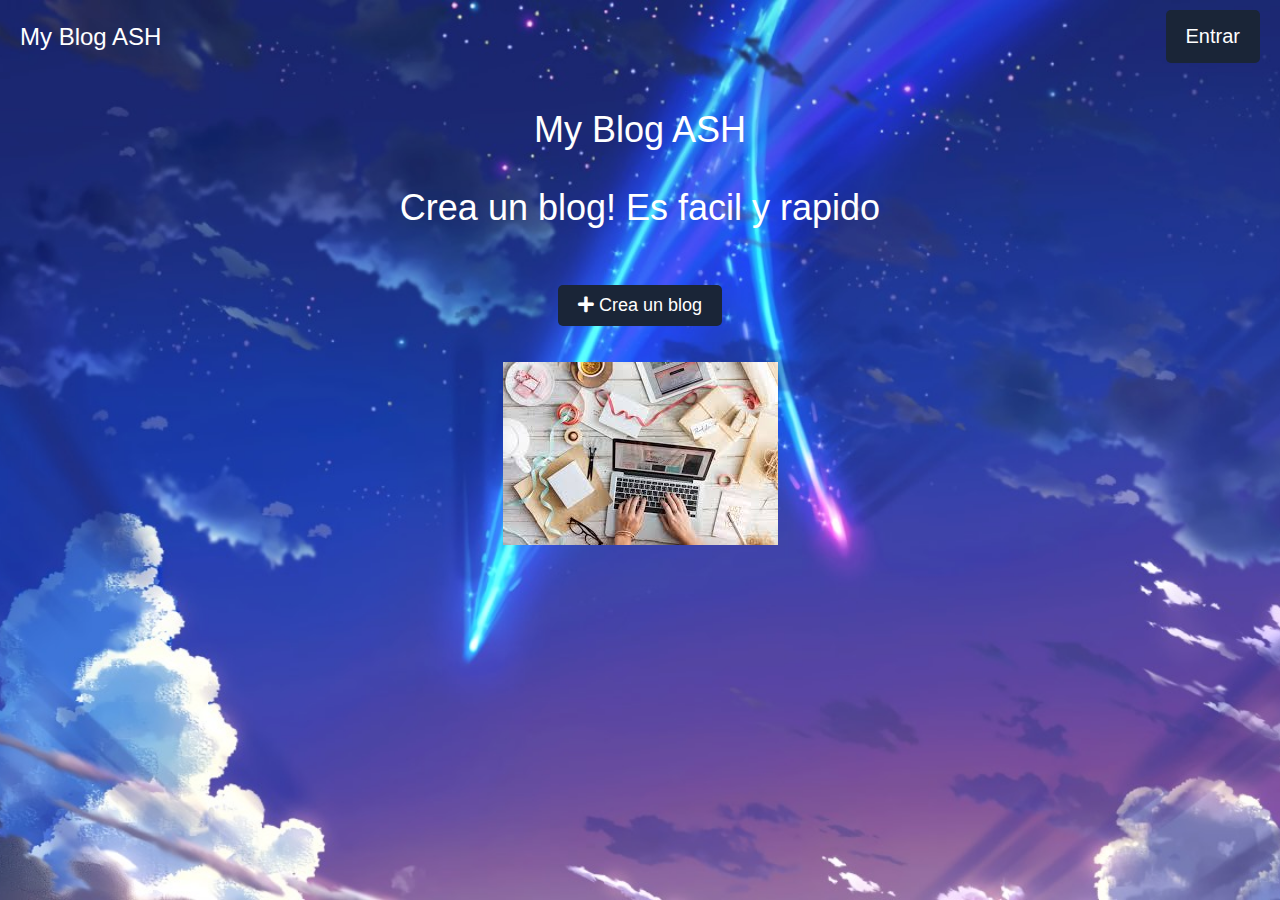
==== index.html @ e14abf4f "subir proyecto" ====
<!DOCTYPE html>
<html lang="es">

<head>
    <meta charset="UTF-8">
    <title>ash</title>
    <meta name="viewport"
        content="width=device-width, user-scalable=yes, initial-scale=1.0, maximum-scale=3.0, minimum-scale=1.0">
    <link rel="stylesheet" href="https://use.fontawesome.com/releases/v5.6.3/css/all.css">
    <link rel="stylesheet" href="estilos_login.css">
</head>

<body>
    <!-- Barra de navegación -->
    <div class="navbar">
        <div class="navbar-brand">My Blog ASH</div>
        <div class="navbar-buttons">
            <a href="interface/loginvista.html" class="button">Entrar</a>
        </div>
    </div>
    <p>My Blog ASH</p>
    <p>Crea un blog! Es facil y rapido</p>

    <!-- Enlace para crear un blog -->
    <div class="imagen-container">
        <a href="interface/loginvista.html" class="crear-blog-link">
            <i class="fas fa-plus"></i> Crea un blog
        </a>
    </div>
    <!-- Imagen -->
    <p></p>
    <div class="imagen-container">
        <img src="images/icono.jpeg">
    </div>

</body>

</html>
---- estilos_login.css ----
body {
    font-family: Arial, sans-serif;
    margin: 0;
    padding: 0;
    background: url('fondo.jpg') no-repeat center center fixed;
    background-size: cover;
    color: #111111;
}

* {
    box-sizing: border-box;
}

.contenedor {
    width: 100%;
    padding: 15px;
}

.formulario {
    background: rgba(255, 255, 255, 0.4);
    margin-top: 150px;
    padding: 20px;
    border-radius: 10px;
    backdrop-filter: blur(5px);
    /* Agrega estas propiedades para centrar el formulario */
    position: absolute;
    left: 50%;
    top: 50%;
    transform: translate(-50%, -50%);
}



h1 {
    text-align: center;
    color: #1a2537;
    font-size: 40px;
}

input[type="text"],
input[type="password"] {
    font-size: 20px;
    width: 82%;
    padding: 10px;
    border: none;
    background: rgba(255, 255, 255, 0.4);
}

.input-contenedor {
    margin-bottom: 15px;
    border: 1px solid #aaa;
}

.icon {
    min-width: 50px;
    text-align: center;
    color: #222020;
}

.button {
    border: none;
    width: 100%;
    color: white;
    font-size: 20px;
    background: #1a2537;
    padding: 15px 20px;
    border-radius: 5px;
    cursor: pointer;
}

.button:hover {
    background: cadetblue;
}

p {
    text-align: center;
}

.link {
    text-decoration: none;
    color: #1a2537;
    font-weight: 600;
}

.link:hover {
    color: cadetblue;
}

@media(min-width:768px) {
    .formulario {
        margin: auto;
        width: 500px;
    }
}

.navbar {
    display: flex;
    justify-content: space-between;
    align-items: center;
    padding: 10px 20px;
    background-color: rgba(51, 51, 51, 0.0);
    /* Cambiar el valor de alfa según la transparencia deseada */
    color: #fff;
}


.navbar-brand {
    font-size: 24px;
    margin: 0;
}

.navbar-buttons {
    display: flex;
    align-items: center;
}

.navbar-buttons a {
    color: #fff;
    text-decoration: none;
    margin-left: 20px;
}

.error-message {
    color: red;
    font-size: 14px;
    margin-top: 5px;
}

p {
    text-align: center;
    font-size: 36px;
    /* Cambiar el tamaño del texto según lo desees */
    color: #fff;
    /* Cambiar el color del texto según lo desees */
}

.imagen-container {
    text-align: center;
    /* Alinea el contenido al centro */
}

.crear-blog-link {
    display: inline-block;
    padding: 10px 20px;
    font-size: 18px;
    text-decoration: none;
    color: #fff;
    background-color: #1a2537;
    border-radius: 5px;
    margin-top: 20px;
    /* Agrega espacio arriba */
}


.intereses {
    margin-bottom: 20px;
}

.botones-intereses label {
    display: inline-block;
    margin-right: 10px;
    margin-bottom: 10px;
    padding: 8px 12px;
    border: 1px solid #ccc;
    border-radius: 20px;
    /* Modifica este valor para ajustar el radio de los bordes */
    background-color: #f5f5f5;
    cursor: pointer;
}

.botones-intereses input[type="checkbox"] {
    display: none;
}

.botones-intereses input[type="checkbox"]:checked+label {
    background-color: #007bff;
    color: #fff;
}

/* Estilos para el contenedor de alertas */
.alert {
    padding: 10px;
    margin-top: 10px;
    border-radius: 5px;
    font-size: 14px;
}

.alert-primary {
    color: #fff;
    background-color: #007bff;
    border-color: #007bff;
}

.alert-error {
    color: #fff;
    background-color: #dc3545;
    border-color: #dc3545;
}
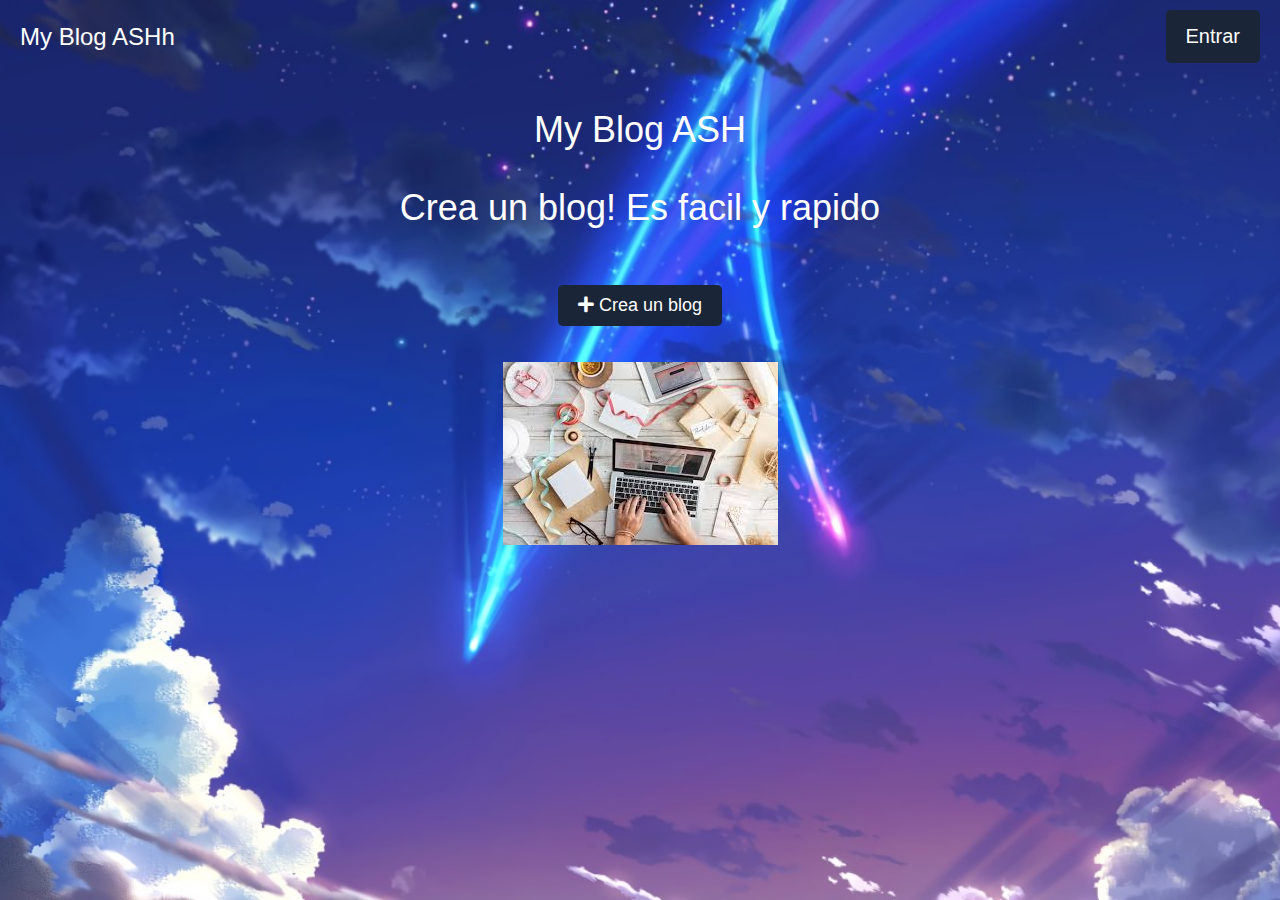
==== commit 3695022a: "prueba" ====
--- a/index.html
+++ b/index.html
@@ -13,7 +13,7 @@
 <body>
     <!-- Barra de navegación -->
     <div class="navbar">
-        <div class="navbar-brand">My Blog ASH</div>
+        <div class="navbar-brand">My Blog ASHh</div>
         <div class="navbar-buttons">
             <a href="interface/loginvista.html" class="button">Entrar</a>
         </div>
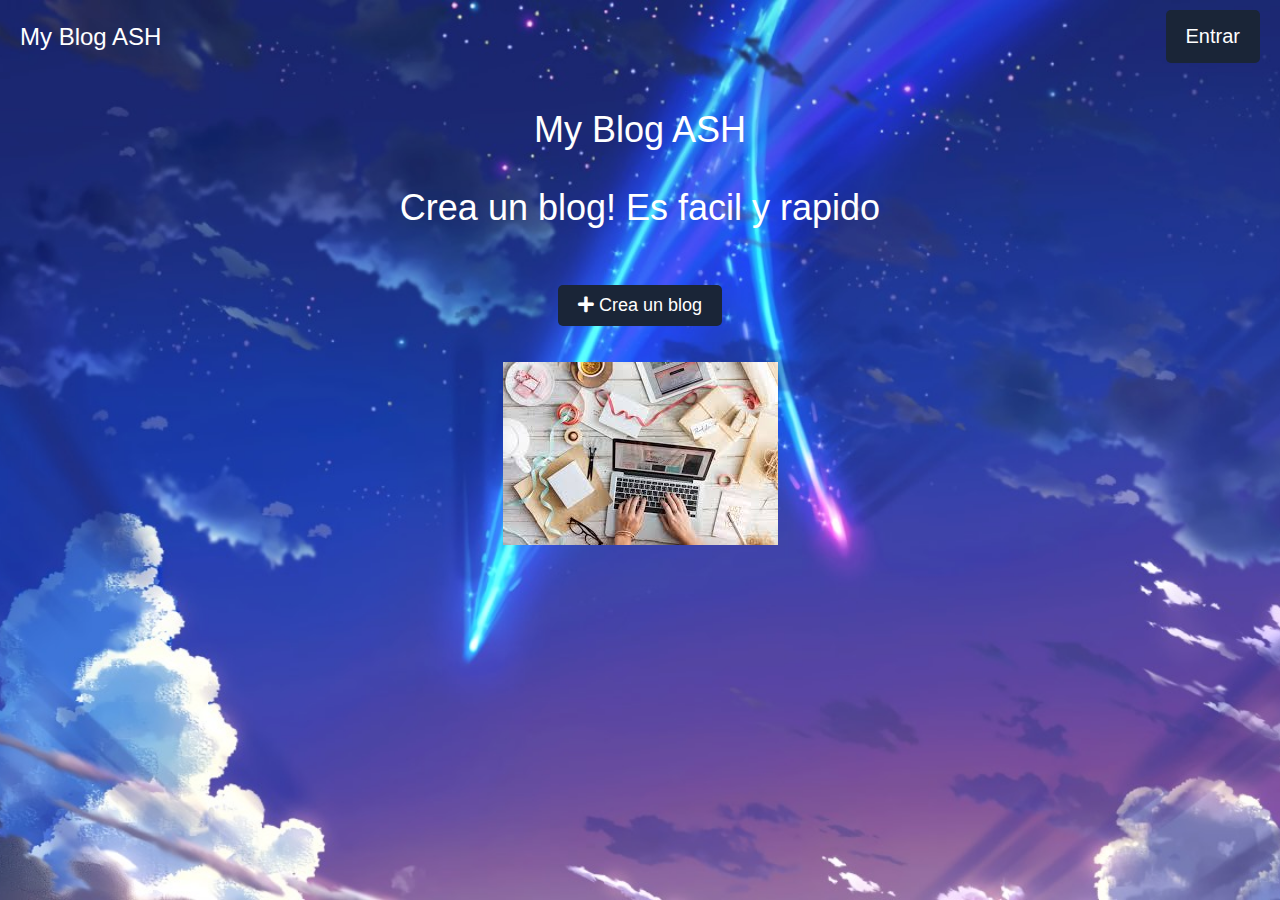
==== commit 6076af86: "si vale" ====
--- a/index.html
+++ b/index.html
@@ -13,7 +13,7 @@
 <body>
     <!-- Barra de navegación -->
     <div class="navbar">
-        <div class="navbar-brand">My Blog ASHh</div>
+        <div class="navbar-brand">My Blog ASH</div>
         <div class="navbar-buttons">
             <a href="interface/loginvista.html" class="button">Entrar</a>
         </div>
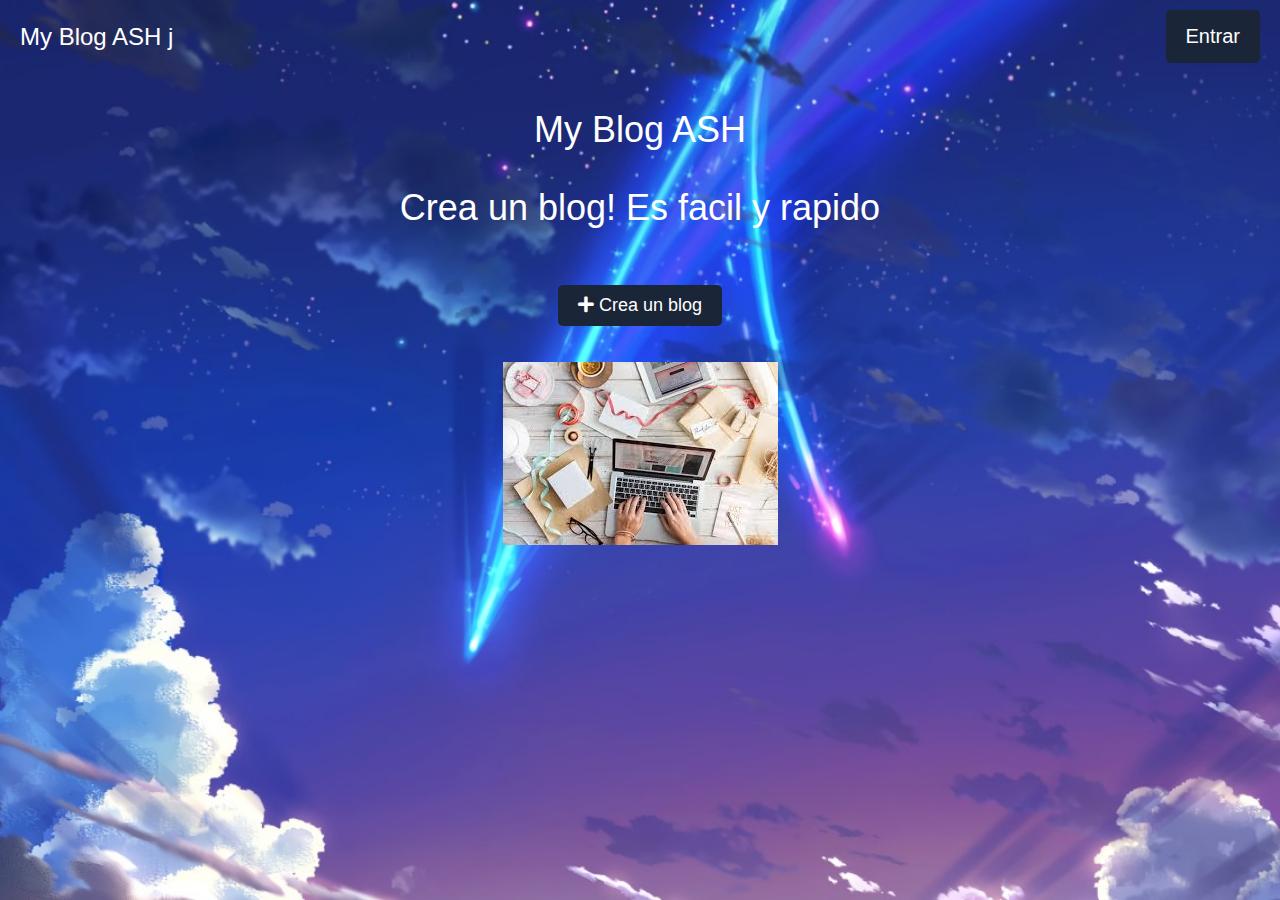
==== commit 7a3e9ae6: "prueba rama desarrollo" ====
--- a/index.html
+++ b/index.html
@@ -13,7 +13,7 @@
 <body>
     <!-- Barra de navegación -->
     <div class="navbar">
-        <div class="navbar-brand">My Blog ASH</div>
+        <div class="navbar-brand">My Blog ASH j</div>
         <div class="navbar-buttons">
             <a href="interface/loginvista.html" class="button">Entrar</a>
         </div>
